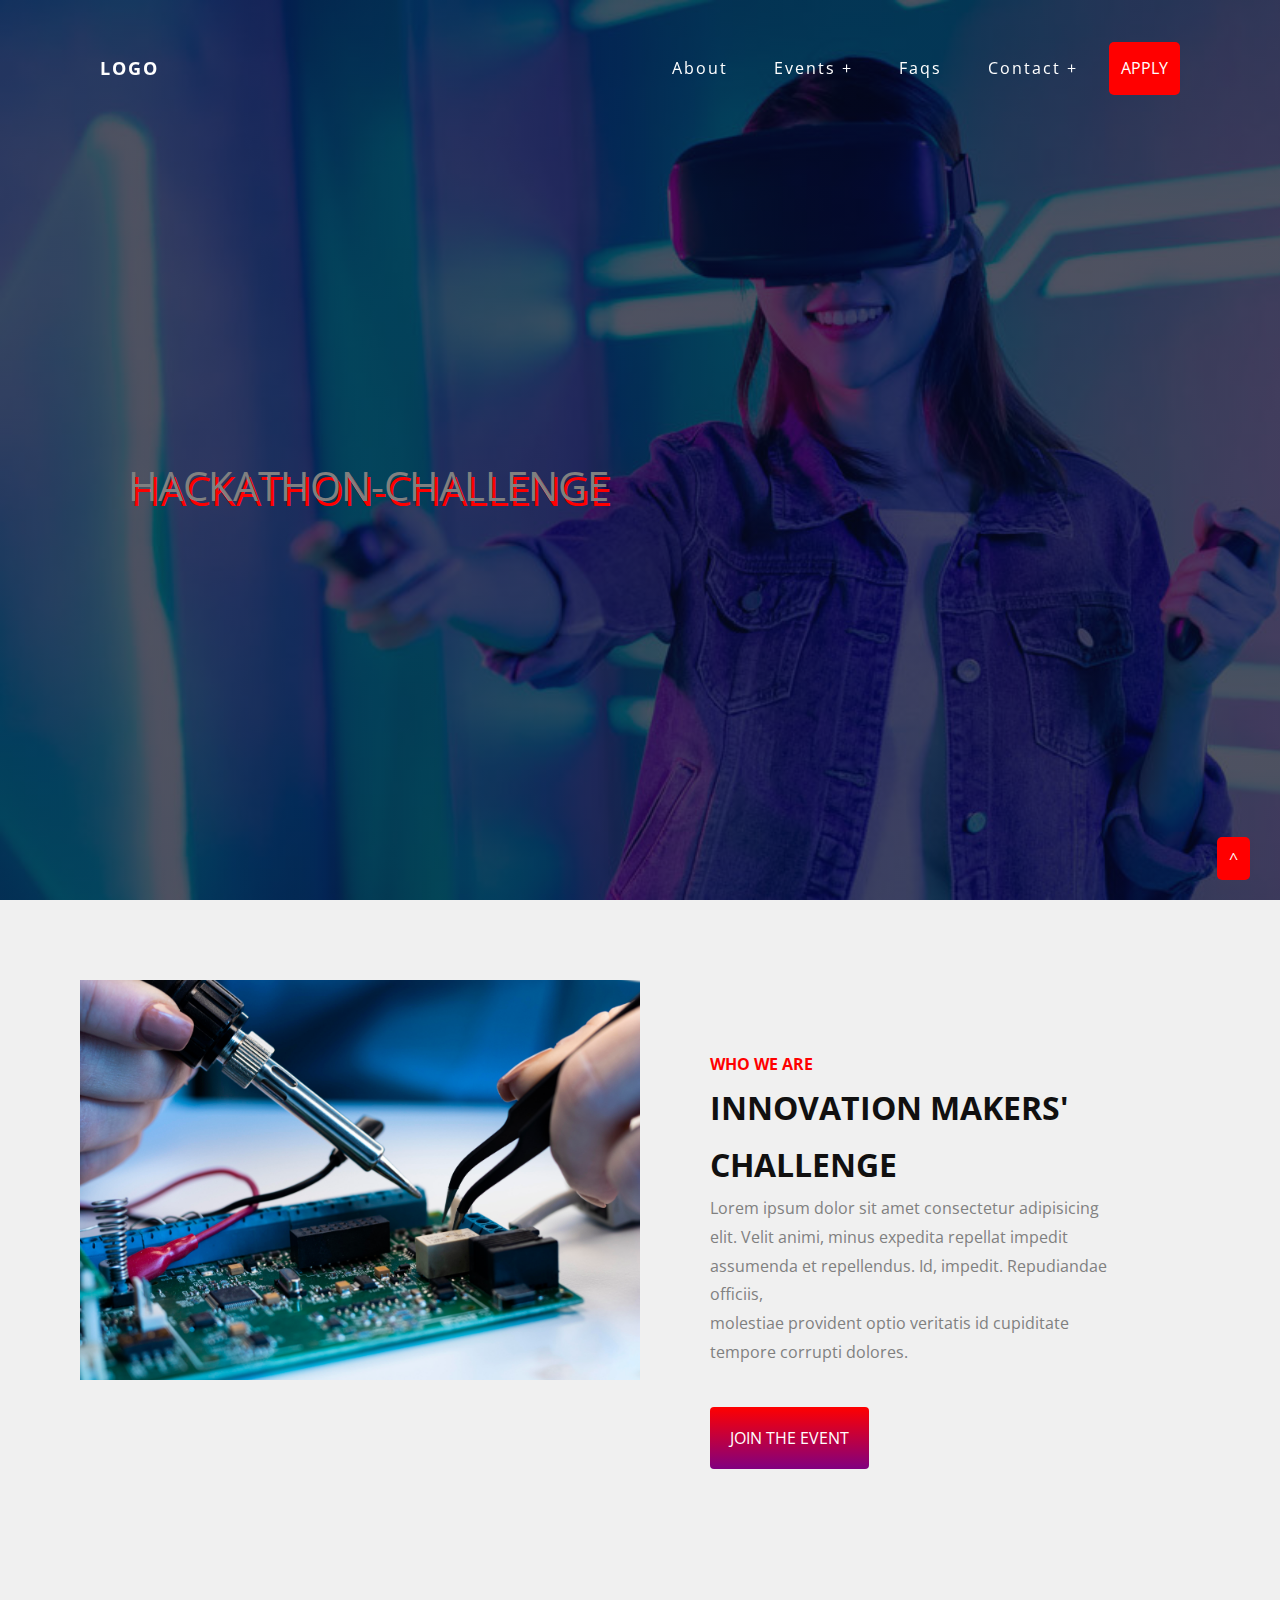
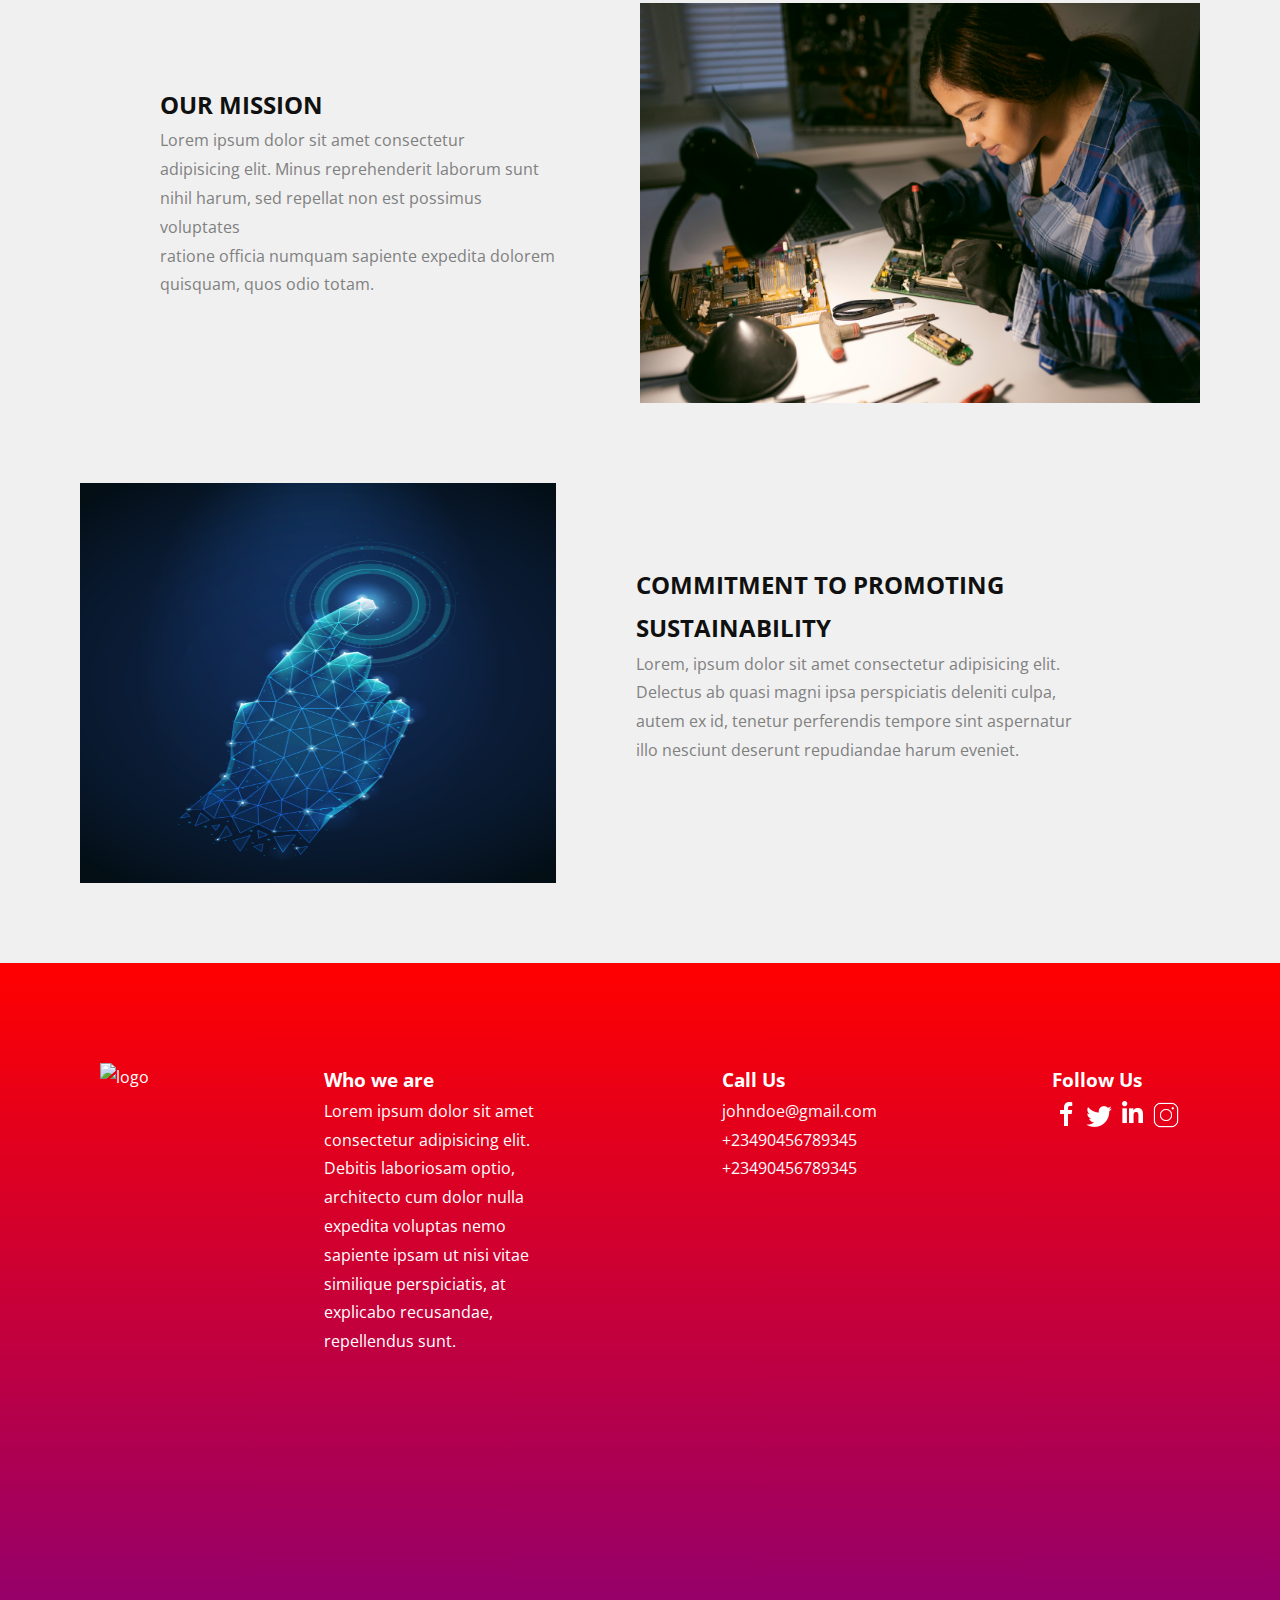
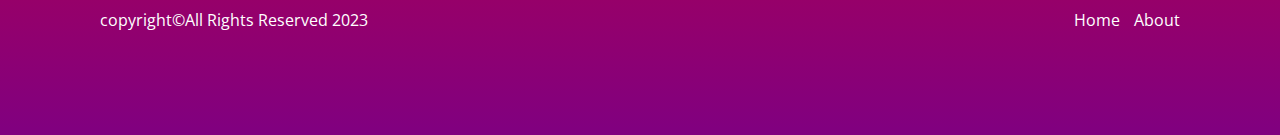
==== About.html @ 11016c51 "First commit" ====
<!DOCTYPE html>
<html lang="en">
  <head>
    <meta charset="UTF-8" />
    <meta http-equiv="X-UA-Compatible" content="IE=edge" />
    <meta name="viewport" content="width=device-width, initial-scale=1.0" />
    <link rel="stylesheet" href="style.css" />

    <link rel="preconnect" href="https://fonts.googleapis.com" />
    <link rel="preconnect" href="https://fonts.gstatic.com" crossorigin />
    <link
      href="https://fonts.googleapis.com/css2?family=Open+Sans:ital,wght@0,300;0,400;0,500;0,600;0,700;0,800;1,800&family=Poppins:wght@700&display=swap"
      rel="stylesheet"
    />
    <title>About Page</title>
  </head>
  <body>
    <!-- header-section -->
    <header>
      <a href="#" class="logo">Logo</a>
      <ul>
        <li><a href="About.html">About</a></li>
        <li class="nav-link" id="dropdown">
          <a href="" class="dropbtn">Events +</a>
          <div class="dropdown-content">
            <a href="">Event1</a>
            <a href="">Event2</a>
            <a href="">Event3</a>
          </div>
        </li>
        <li><a href="Faqs.Html">Faqs</a></li>
        <li class="nav-link" id="dropdown">
          <a href="" class="dropbtn">Contact +</a>
          <div class="dropdown-content">
            <a href="Contact.html">Make An Enquiry</a>
          </div>
        </li>
        <a href="http://bit.ly/naeees-2023" class="apply-btn">APPLY</a>
      </ul>
    </header>

    <section class="banner">
      <div class="img-txt">HACKATHON-CHALLENGE</div>
    </section>

    <!-- section-main -->
    <div class="about-section">
      <img
        src="images/close-up-hands-working-project.jpg"
        alt="image here"
        style="width: 50%; height: 400px"
      />
      <div style="padding: 70px">
        <h4 style="color: red">WHO WE ARE</h4>
        <h1 style="color: rgb(17, 16, 16)">INNOVATION MAKERS' CHALLENGE</h1>
        <p>
          Lorem ipsum dolor sit amet consectetur adipisicing <br />
          elit. Velit animi, minus expedita repellat impedit <br />
          assumenda et repellendus. Id, impedit. Repudiandae officiis, <br />
          molestiae provident optio veritatis id cupiditate tempore corrupti
          dolores.
        </p>
        <br />
        <br />
        <a href="" class="join-event">JOIN THE EVENT</a>
      </div>
    </div>

    <div class="about-section">
      <div style="padding: 80px">
        <h2 style="color: rgb(17, 16, 16)">OUR MISSION</h2>
        <p>
          Lorem ipsum dolor sit amet consectetur <br />
          adipisicing elit. Minus reprehenderit laborum sunt <br />
          nihil harum, sed repellat non est possimus voluptates <br />
          ratione officia numquam sapiente expedita dolorem quisquam, quos odio
          totam.
        </p>
      </div>
      <img
        src="images/female-desk-repairing.jpg"
        alt="image here"
        style="width: 50%; height: 400px"
      />
    </div>

    <div class="about-section">
      <img
        src="images/sustainability.jpg"
        alt="image here"
        style="width: 50%; height: 400px"
      />
      <div style="padding: 80px">
        <h2 style="color: rgb(17, 16, 16)">
          COMMITMENT TO PROMOTING SUSTAINABILITY
        </h2>
        <p>
          Lorem, ipsum dolor sit amet consectetur adipisicing elit. <br />
          Delectus ab quasi magni ipsa perspiciatis deleniti culpa, <br />
          autem ex id, tenetur perferendis tempore sint aspernatur <br />
          illo nesciunt deserunt repudiandae harum eveniet.
        </p>
      </div>
    </div>

    <!-- footer-section -->
    <footer>
      <div class="footer-1">
        <img src="" alt="logo" />
        <div>
          <h3>Who we are</h3>
          <p style="word-wrap: break-word; width: 14em;">
            Lorem ipsum dolor sit amet consectetur 
            adipisicing elit. Debitis laboriosam optio, architecto 
            cum dolor nulla expedita 
            voluptas nemo sapiente ipsam ut nisi 
            vitae similique perspiciatis, 
            at explicabo recusandae, repellendus sunt.
          </p>
        </div>

        <div>
          <h3>Call Us</h3>
          <p>
            johndoe@gmail.com <br />+23490456789345 <br />
            +23490456789345
          </p>
        </div>
        <div>
          <h3>Follow Us</h3>
          <div class="social-links">
            <a href=""><img src="images/icons8-facebook-30.png" alt="" /></a>
            <a href=""><img src="images/icons8-twitter-26.png" alt="" /></a>
            <a href=""><img src="images/icons8-linkedin-32.png" alt="" /></a>
            <a href=""
              ><img src="images/icons8-instagram-50(1).png" alt="" width="28px"
            /></a>
          </div>
        </div>
      </div>

      <div class="footer2">
        <p style="color: white">copyright&copy;All Rights Reserved 2023</p>

        <div class="footer3">
          <a href="index.html">Home</a>
          <a href="About.html" style="margin-left: 10px">About</a>
          <div class="scrollTop" onclick="scrollToTop()">^</div>
        
        </div>
      </div>
    </footer>

    <script src="app.js"></script>
  </body>
</html>
---- style.css ----
* {
  margin: 0;
  padding: 0;
  box-sizing: border-box;
  scroll-behavior: smooth;
}
body {
  font-family: "Open Sans", sans-serif;
  background-color: rgb(240, 240, 240);
  color: grey;
  line-height: 1.8;
  min-height: 200vh;
}
header {
  position: fixed;
  top: 0;
  left: 0;
  width: 100%;
  display: flex;
  justify-content: space-between;
  align-items: center;
  transition: 0.6s;
  padding: 40px 100px;
  z-index: 100000;
}
header.sticky {
  padding: 5px 100px;
  background: white;
}
header .logo {
  position: relative;
  font-weight: 700;
  color: white;
  text-decoration: none;
  font-size: 18px;
  text-transform: uppercase;
  letter-spacing: 2px;
  transition: 0.6s;
}
header ul {
  position: relative;
  display: flex;
  justify-content: center;
  align-items: center;
}
header ul li {
  position: relative;
  list-style: none;
}
header ul li a {
  position: relative;
  margin: 0 15px;
  text-decoration: none;
  color: white;
  letter-spacing: 2px;
  font-weight: 500px;
  transition: 0.5s;
}
header ul li a:hover {
  color: red;
}
header ul li a:active {
  color: red;
}
header.sticky .logo,
header.sticky ul li a {
  color: black;
}
header.sticky .logo,
header.sticky ul li a:hover {
  color: red;
}
.banner {
  position: relative;
  width: 100%;
  height: 100vh;
  background: linear-gradient(rgba(4, 9, 30, 0.7), rgba(4, 9, 30, 0.7)),
    url(images/vr-img.jpg);
  background-size: cover;
}
.img-txt {
  position: absolute;
  top: 50%;
  left: 10%;
  font-size: 40px;
  text-shadow: 3px 5px red;
}
.nav-link a,
.dropbtn {
  display: block;
  color: white;
  text-align: center;
  padding: 14px 16px;
  text-decoration: none;
}
.nav-link #dropdown {
  display: inline-block;
}
.dropdown-content {
  display: none;
  position: absolute;
  background-color: white;
  min-width: 160px;
  z-index: 1;
}
.dropdown-content a {
  padding: 12px 16px;
  text-decoration: none;
  display: block;
  color: black;
}
.dropdown-content a:hover {
  background: pink;
  color: red;
}
#dropdown:hover .dropdown-content {
  display: block;
}
.apply-btn {
  padding: 12px;
  background-color: red;
  color: white;
  list-style-type: none;
  text-decoration: none;
  border-radius: 5px;
}
.apply-btn:hover {
  background-color: purple;
  transition: 0.6s ease;
}
.apply-btn2 {
  padding: 18px 32px;
  width: 70px;
  background-color: red;
  color: white;
  list-style-type: none;
  text-decoration: none;
  border-radius: 5px;
}
.container-text {
  margin-left: 80px;
}
.social-links a {
  text-decoration: none;
  color: red;
}
footer {
  background: linear-gradient(to bottom, red 0%, purple 100%);;
  padding: 100px;
}
.footer-1 {
  display: flex;
  justify-content: space-between;
  color: white;
}
.footer2 {
  display: flex;
  justify-content: space-between;
  margin-top: 250px;
}
.footer3 a {
  justify-content: space-between;
  color: white;
  list-style-type: none;
  text-decoration: none;
}
.footer3 a:hover {
  color: red;
}
.scrollTop {
  padding: 7px 12px;
  background-color: red;
  color: white;
  position: fixed;
  bottom: 20px;
  right: 30px;
  cursor: pointer;
  border-radius: 5px;
}

/* About Page */
.join-event {
  padding: 20px;
  text-decoration: none;
  background: linear-gradient(to bottom, red 0%, purple 100%);;
  color: white;
  border-radius: 4px;
}
.about-section {
  display: flex;
  justify-content: space-between;
  margin: 80px;
}

/* Contact Page */
.contact-container {
  padding-left: 80px;
  background: url(images/plainbakgrnd.jpg);
}
.contact-section1 {
  display: flex;
  justify-content: space-between;
  margin: 80px;
}
.email-box,
.call-box {
  background: linear-gradient(to bottom, red 0%, purple 100%);;
  padding: 40px;
  text-align: center;
  color: white;
  border-radius: 5px;
}
.contact-section2 {
  padding: 30px 200px 0 0;
}
.main {
  margin-left: 80px;
}
input[type="text"] {
  width: 20%;
  padding: 12px 20px;
  margin: 8px 0;
  box-sizing: border-box;
  border: 3px solid #ccc;
  border-radius: 5px;
  -webkit-transition: 0.5s;
  transition: 0.5s;
  outline: none;
}
input[type="text"]:focus {
  border: 3px solid #555;
}
textarea {
  width: 61%;
  height: 150px;
  padding: 12px 20px;
  box-sizing: border-box;
  border: 2px solid #ccc;
  border-radius: 4px;
  background-color: #f8f8f8;
  font-size: 16px;
  resize: none;
  outline: none;
}
.submit-btn {
  padding: 15px;
  margin-top: 50px;
  background: linear-gradient(to bottom, red 0%, purple 100%);
  color: white;
  border-radius: 5px;
  outline: none;
  font-size: 16px;
  cursor: pointer;
  text-decoration: none;
}

/* FAQS */
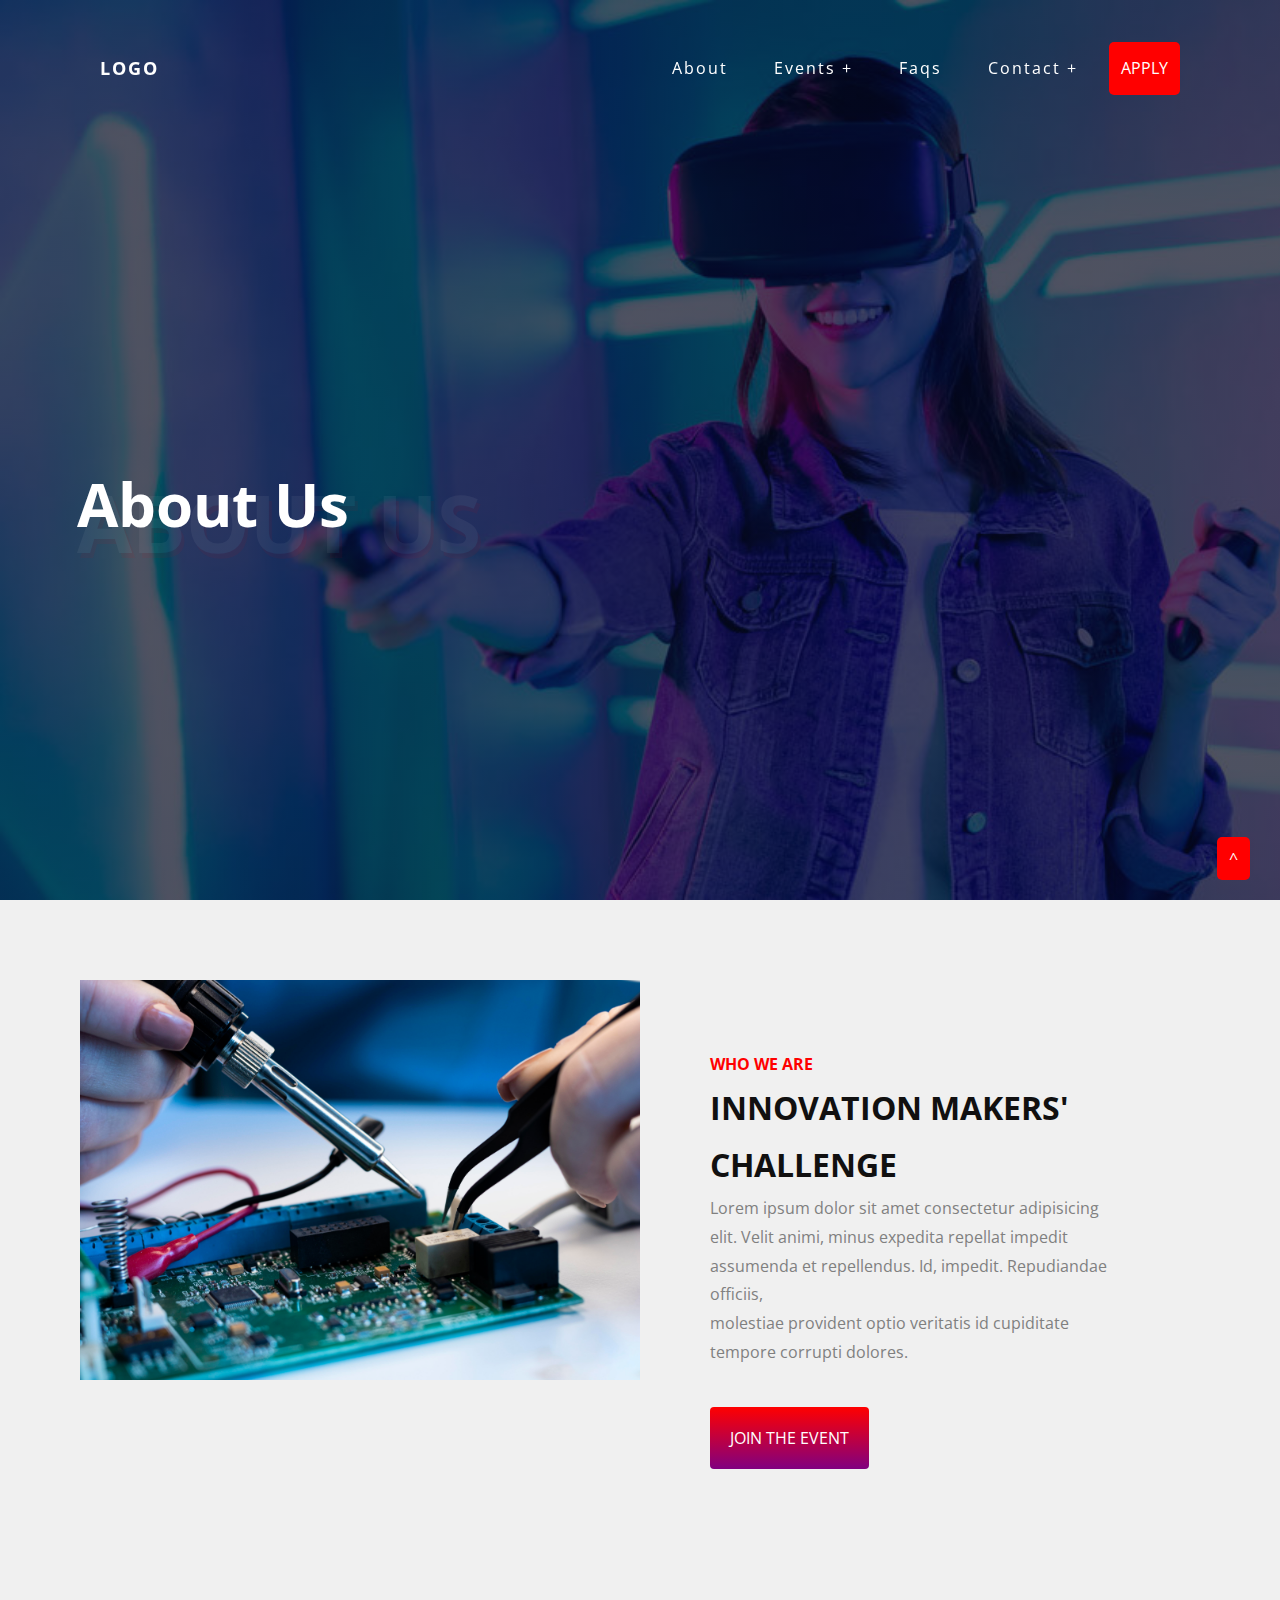
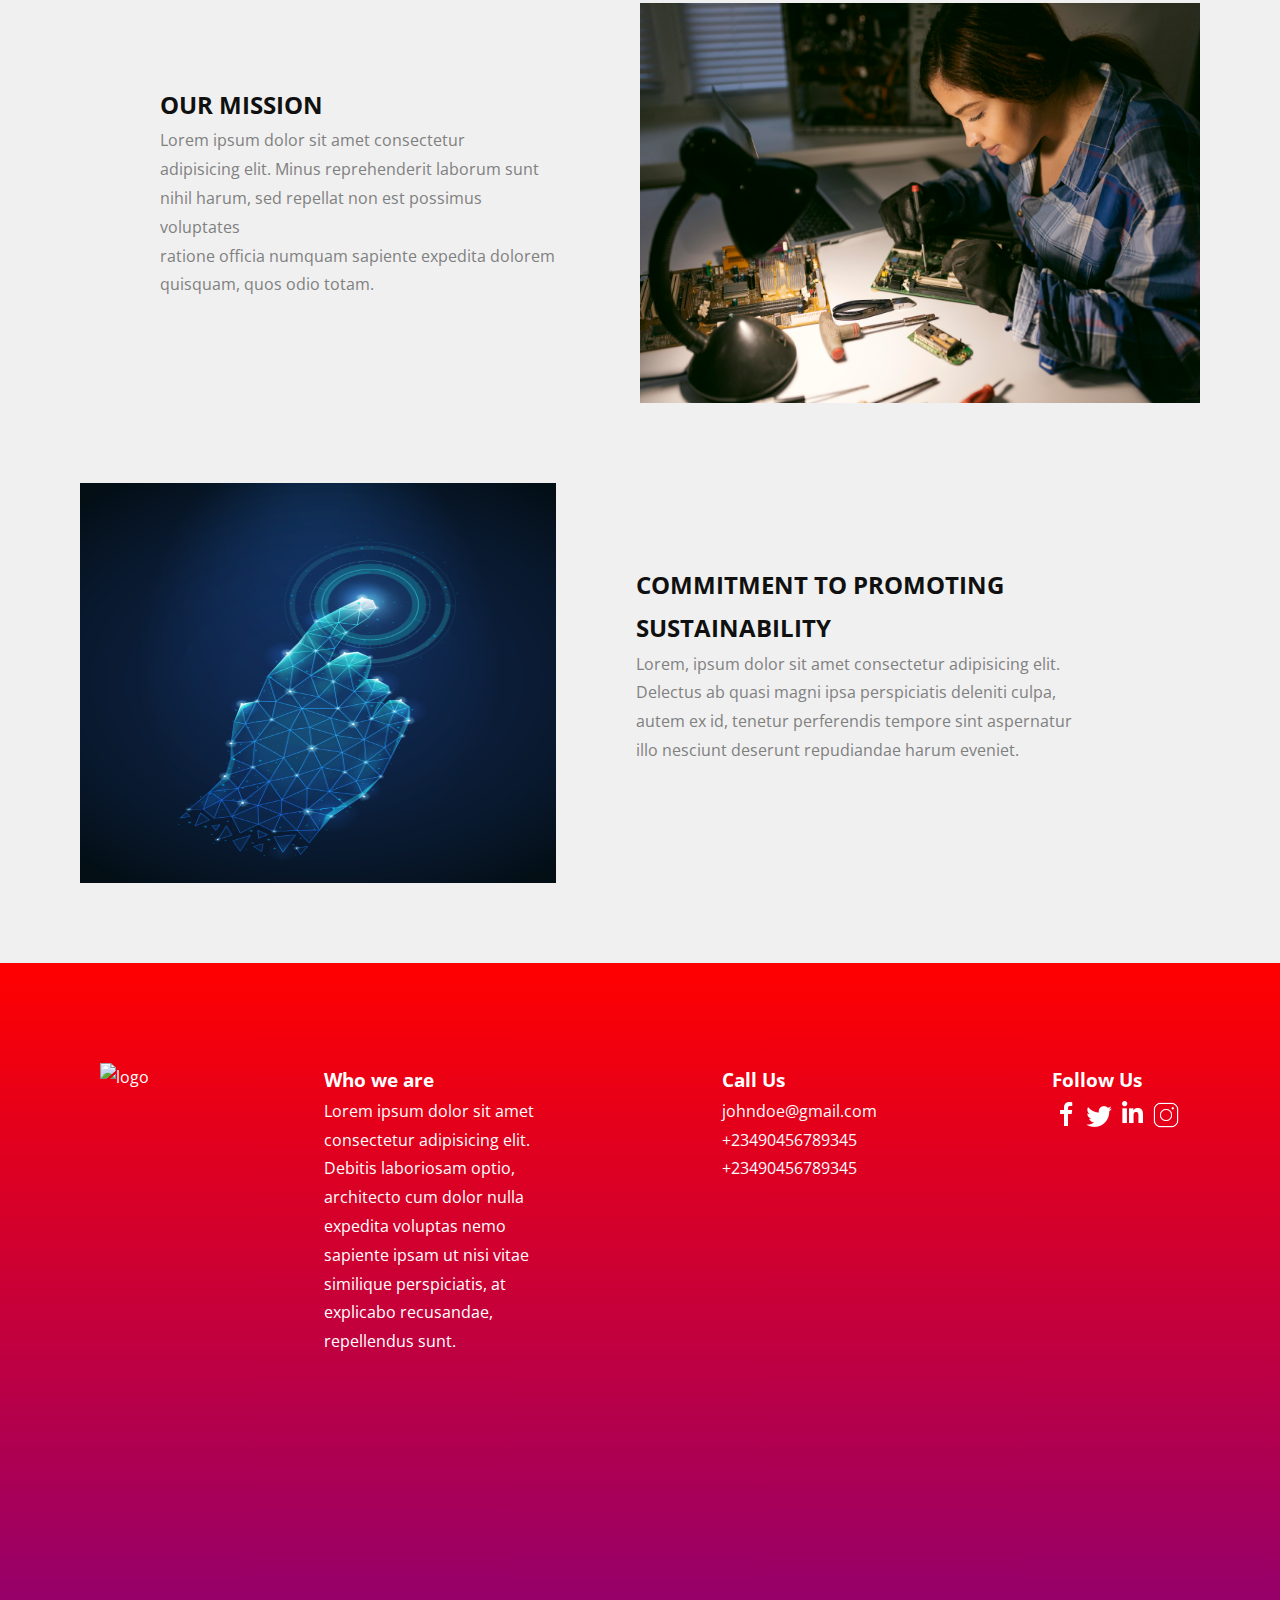
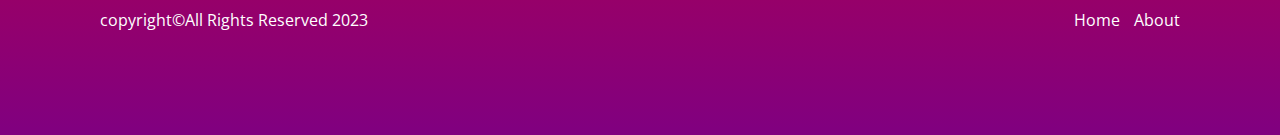
==== commit ed798410: "second commit" ====
--- a/About.html
+++ b/About.html
@@ -40,7 +40,9 @@
     </header>
 
     <section class="banner">
-      <div class="img-txt">HACKATHON-CHALLENGE</div>
+      <div class="img-txt">About Us </div>
+      <span class="img-txt1">About Us</span>
+      
     </section>
 
     <!-- section-main -->
--- a/style.css
+++ b/style.css
@@ -81,9 +81,22 @@
 .img-txt {
   position: absolute;
   top: 50%;
-  left: 10%;
-  font-size: 40px;
+  left: 6%;
+  font-size: 80px;
+  font-weight: bold;
+  color: white;
+  opacity: 0.05;
+  text-transform: uppercase;
   text-shadow: 3px 5px red;
+}
+.img-txt1{
+  position: absolute;
+  top: 50%;
+  left: 6%;
+  font-size: 60px;
+  font-weight: bold;
+  color: white;
+
 }
 .nav-link a,
 .dropbtn {
